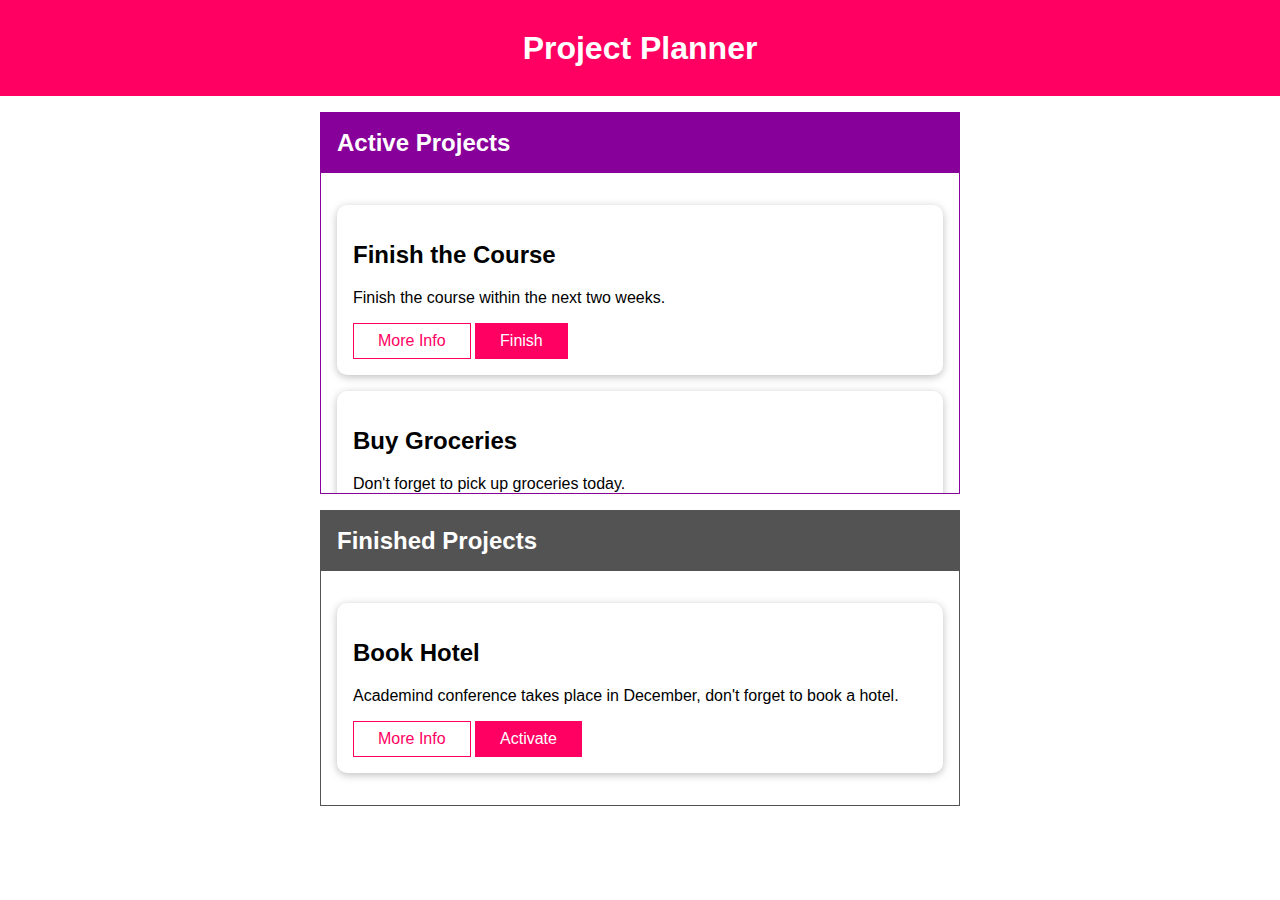
==== index.html @ f24dfec8 "add initial files, folder, and start html and css code" ====
<!DOCTYPE html>
<html lang="en">
  <head>
    <meta charset="UTF-8" />
    <meta name="viewport" content="width=device-width, initial-scale=1.0" />
    <meta http-equiv="X-UA-Compatible" content="ie=edge" />
    <title>Project Board</title>
    <link rel="stylesheet" href="assets/styles/app.css" />
    <script src="assets/scripts/app.js" defer></script>
  </head>
  <body>
    <header id="main-header">
      <h1>Project Planner</h1>
    </header>
    <section id="active-projects">
      <header>
        <h2>Active Projects</h2>
      </header>
      <ul>
        <li
          id="p1"
          data-extra-info="Got lifetime access, but would be nice to finish it soon!"
          class="card"
        >
          <h2>Finish the Course</h2>
          <p>Finish the course within the next two weeks.</p>
          <button class="alt">More Info</button>
          <button>Finish</button>
        </li>
        <li
          id="p2"
          data-extra-info="Not really a business topic but still important."
          class="card"
        >
          <h2>Buy Groceries</h2>
          <p>Don't forget to pick up groceries today.</p>
          <button class="alt">More Info</button>
          <button>Finish</button>
        </li>
      </ul>
    </section>
    <section id="finished-projects">
      <header>
        <h2>Finished Projects</h2>
      </header>
      <ul>
        <li
          id="p3"
          data-extra-info="Super important conference! Fictional but still!"
          class="card"
        >
          <h2>Book Hotel</h2>
          <p>
            Academind conference takes place in December, don't forget to book a
            hotel.
          </p>
          <button class="alt">More Info</button>
          <button>Activate</button>
        </li>
      </ul>
    </section>
  </body>
</html>
---- assets/styles/app.css ----
* {
  box-sizing: border-box;
}

html {
  font-family: sans-serif;
}

body {
  margin: 0;
}

#main-header {
  width: 100%;
  height: 6rem;
  display: flex;
  justify-content: center;
  align-items: center;
  background: #ff0062;
}

#main-header h1 {
  color: white;
  margin: 0;
}

footer {
  position: absolute;
  bottom: 0;
  left: 0;
  width: 100%;
  text-align: center;
}

ul {
  list-style: none;
  margin: 0;
  padding: 0;
}

li {
  margin: 1rem 0;
}

section {
  margin: 1rem auto;
  width: 40rem;
  max-width: 90%;
}

section ul {
  padding: 1rem;
  max-height: 20rem;
  overflow: scroll;
}

section > h2 {
  color: white;
  margin: 0;
}

button {
  font: inherit;
  background: #ff0062;
  color: white;
  border: 1px solid #ff0062;
  padding: 0.5rem 1.5rem;
  cursor: pointer;
}

button.alt {
  background: white;
  color: #ff0062;
}

button:focus {
  outline: none;
}

button:hover,
button:active {
  background: #ff2579;
  border-color: #ff2579;
  color: white;
}

.card {
  border-radius: 10px;
  box-shadow: 0 2px 8px rgba(0, 0, 0, 0.26);
  padding: 1rem;
  background: white;
}

#active-projects {
  border: 1px solid #870099;
}

#active-projects > header {
  background: #870099;
  padding: 1rem;
  display: flex;
  justify-content: space-between;
  align-items: center;
}

#active-projects header h2 {
  color: white;
  margin: 0;
}

#finished-projects {
  border: 1px solid #535353;
}

#finished-projects > header {
  background: #535353;
  padding: 1rem;
  display: flex;
  justify-content: space-between;
  align-items: center;
}

#finished-projects header h2 {
  color: white;
  margin: 0;
}
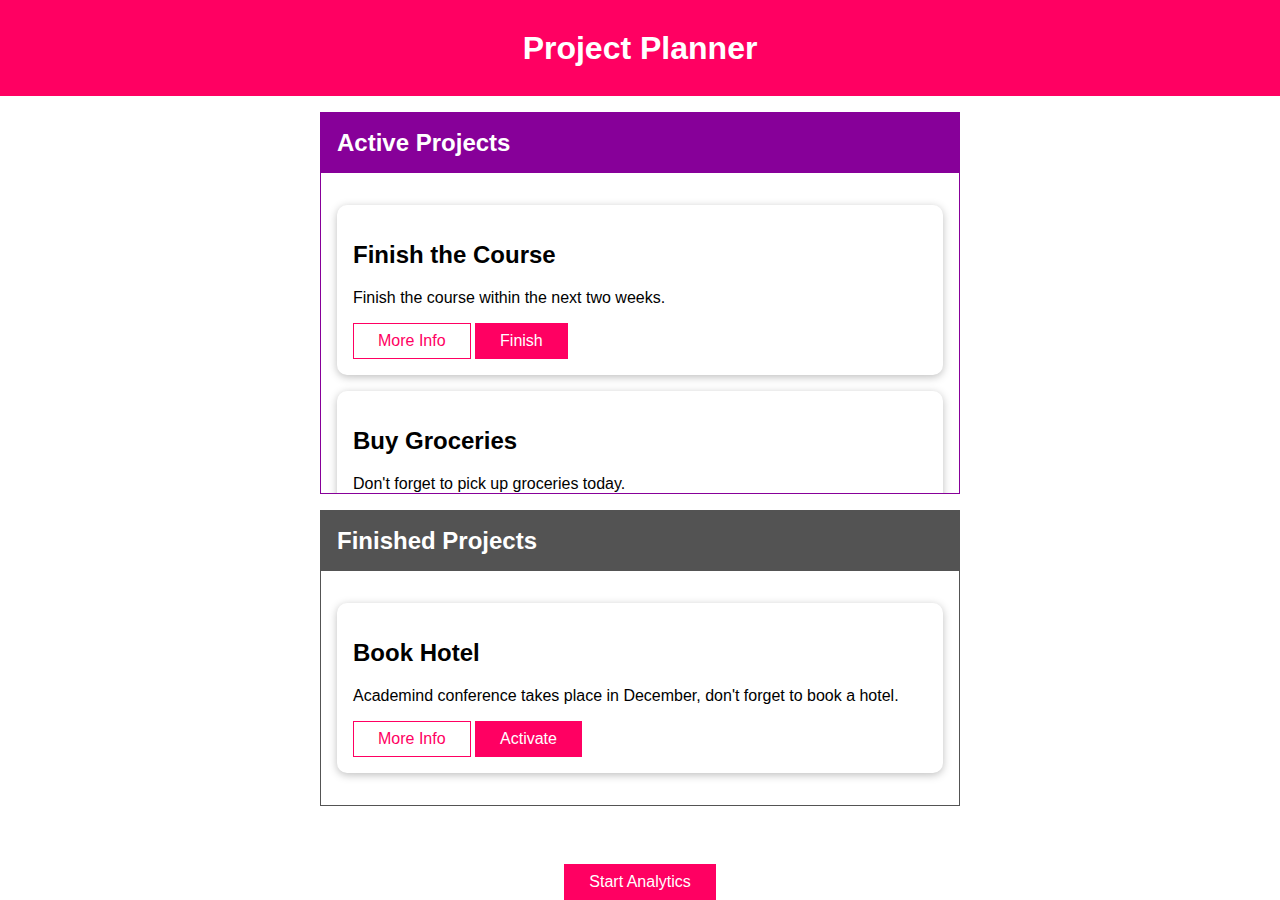
==== commit 62883c7a: "added analytics.js and am loading that file the dynamically in my app.js" ====
--- a/index.html
+++ b/index.html
@@ -9,6 +9,10 @@
     <script src="assets/scripts/app.js" defer></script>
   </head>
   <body>
+    <template id="tooltip">
+      <h2>More Info</h2>
+      <p></p>
+    </template>
     <header id="main-header">
       <h1>Project Planner</h1>
     </header>
@@ -59,5 +63,8 @@
         </li>
       </ul>
     </section>
+    <footer>
+      <button id="start-analytics-btn">Start Analytics</button>
+    </footer>
   </body>
 </html>
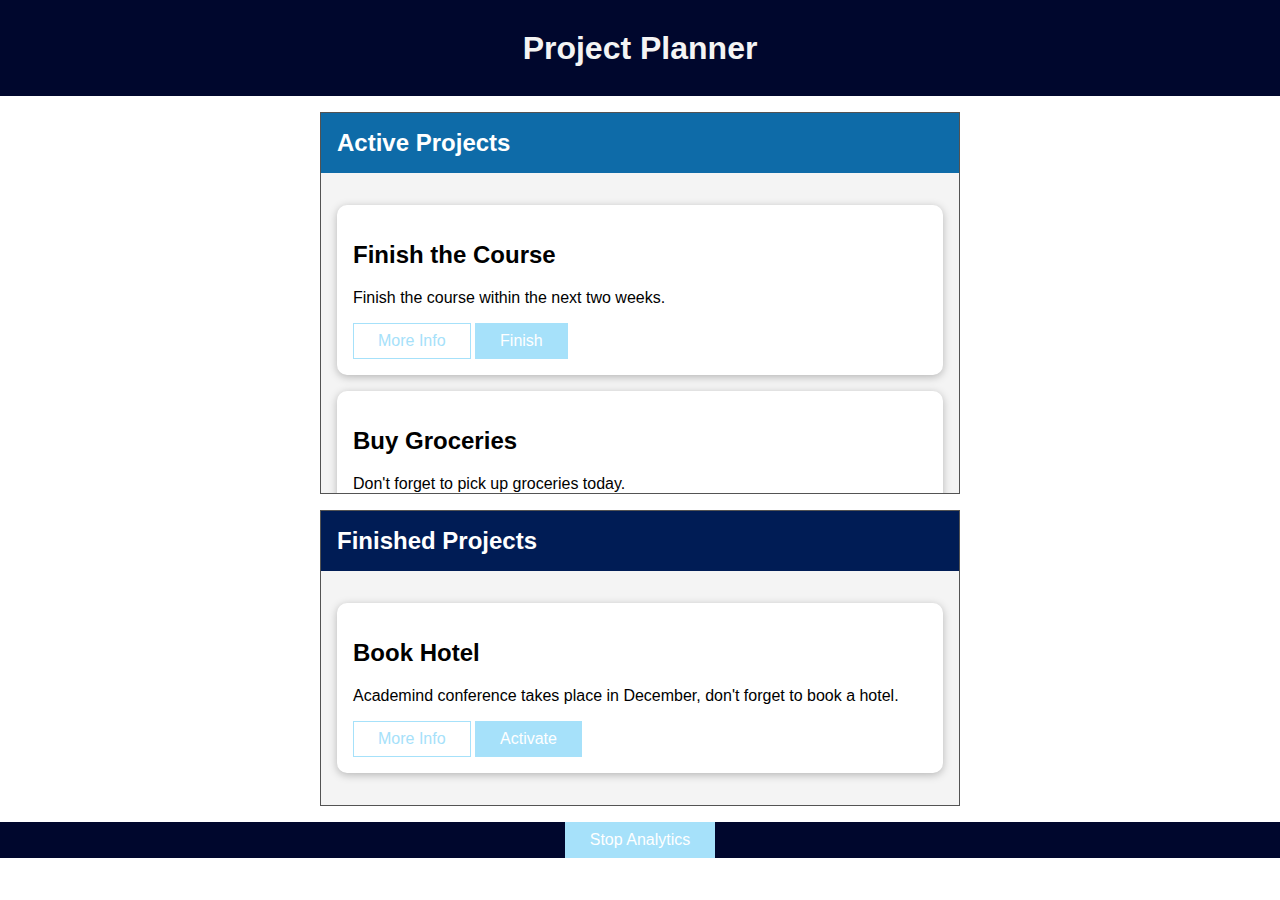
==== commit df3a79b0: "added styling, removed size.css & size.html" ====
--- a/index.html
+++ b/index.html
@@ -9,6 +9,7 @@
     <script src="assets/scripts/app.js" defer></script>
   </head>
   <body>
+    <div class="main-container">
     <template id="tooltip">
       <h2>More Info</h2>
       <p></p>
@@ -64,7 +65,7 @@
       </ul>
     </section>
     <footer>
-      <button id="start-analytics-btn">Start Analytics</button>
+      <button id="stop-analytics-btn">Stop Analytics</button>
     </footer>
   </body>
 </html>
--- a/assets/styles/app.css
+++ b/assets/styles/app.css
@@ -8,6 +8,7 @@
 
 body {
   margin: 0;
+  background-image: url("https://images.pexels.com/photos/268415/pexels-photo-268415.jpeg?auto=compress&cs=tinysrgb&dpr=2&h=650&w=940");
 }
 
 #main-header {
@@ -16,20 +17,22 @@
   display: flex;
   justify-content: center;
   align-items: center;
-  background: #ff0062;
+  background: #00072d;
 }
 
 #main-header h1 {
-  color: white;
+  color: #f4f4f4;
   margin: 0;
 }
 
 footer {
   position: absolute;
-  bottom: 0;
+
   left: 0;
   width: 100%;
   text-align: center;
+  background: #00072d;
+  
 }
 
 ul {
@@ -46,6 +49,7 @@
   margin: 1rem auto;
   width: 40rem;
   max-width: 90%;
+  background-color: #f4f4f4;
 }
 
 section ul {
@@ -61,16 +65,16 @@
 
 button {
   font: inherit;
-  background: #ff0062;
+  background: #A6E1FA;
   color: white;
-  border: 1px solid #ff0062;
+  border: 1px solid #A6E1FA;
   padding: 0.5rem 1.5rem;
   cursor: pointer;
 }
 
 button.alt {
   background: white;
-  color: #ff0062;
+  color: #A6E1FA;
 }
 
 button:focus {
@@ -92,11 +96,11 @@
 }
 
 #active-projects {
-  border: 1px solid #870099;
+  border: 1px solid #535353;
 }
 
 #active-projects > header {
-  background: #870099;
+  background: #0e6ba8;
   padding: 1rem;
   display: flex;
   justify-content: space-between;
@@ -113,7 +117,7 @@
 }
 
 #finished-projects > header {
-  background: #535353;
+  background: #001c55;
   padding: 1rem;
   display: flex;
   justify-content: space-between;
